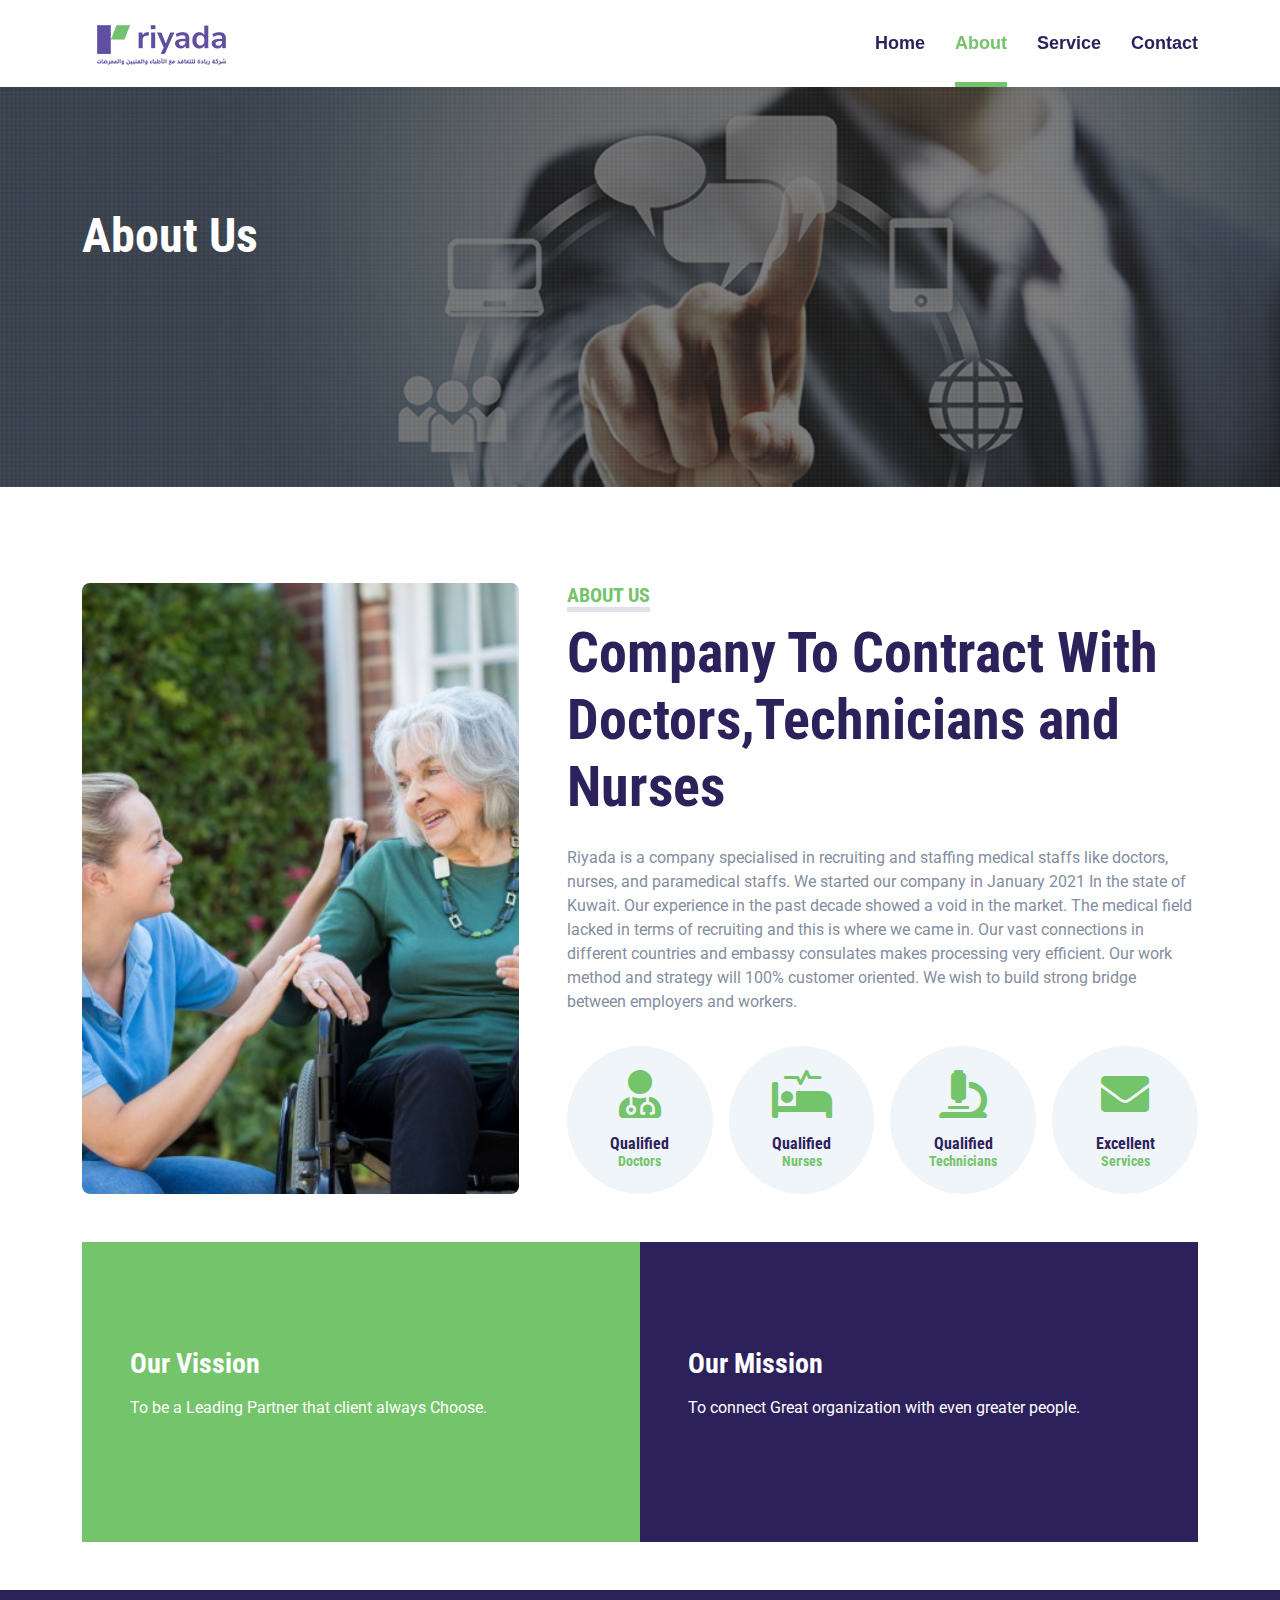
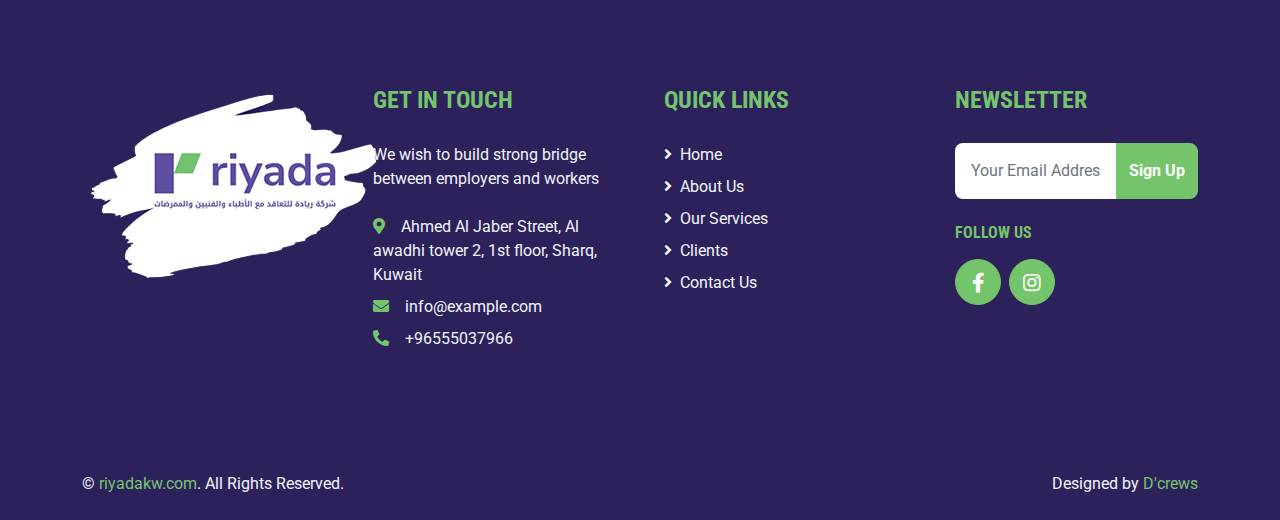
==== about.html @ 36b94405 "first commit" ====
<!DOCTYPE html>
<html lang="en">

<head>
    <meta charset="utf-8">
    <title>Riyada</title>
    <meta content="width=device-width, initial-scale=1.0" name="viewport">
    <meta content="Free HTML Templates" name="keywords">
    <meta content="Free HTML Templates" name="description">

    <!-- Favicon -->
    <link href="img/Riyada Logo1.png" rel="icon">

    <!-- Google Web Fonts -->
    <link rel="preconnect" href="https://fonts.gstatic.com">
    <link
        href="https://fonts.googleapis.com/css2?family=Roboto+Condensed:wght@400;700&family=Roboto:wght@400;700&display=swap"
        rel="stylesheet">

    <!-- Icon Font Stylesheet -->
    <link href="https://cdnjs.cloudflare.com/ajax/libs/font-awesome/5.15.0/css/all.min.css" rel="stylesheet">
    <link href="https://cdn.jsdelivr.net/npm/bootstrap-icons@1.4.1/font/bootstrap-icons.css" rel="stylesheet">

    <!-- Libraries Stylesheet -->
    <link href="lib/owlcarousel/assets/owl.carousel.min.css" rel="stylesheet">
    <link href="lib/tempusdominus/css/tempusdominus-bootstrap-4.min.css" rel="stylesheet" />

    <!-- Customized Bootstrap Stylesheet -->
    <link href="css/bootstrap.min.css" rel="stylesheet">

    <!-- Template Stylesheet -->
    <link href="css/style.css" rel="stylesheet">
</head>

<body>
    <div class="container-fluid sticky-top bg-white shadow-sm">
        <div class="container">
            <nav class="navbar navbar-expand-lg bg-white navbar-light py-3 py-lg-0">
                <a href="index.html" class="navbar-brand">
                    <h1 class="m-0 text-uppercase text-primary"><img src="img/Riyada Logo1.png" alt=""></h1>
                </a>
                <button class="navbar-toggler" type="button" data-bs-toggle="collapse" data-bs-target="#navbarCollapse">
                    <span class="navbar-toggler-icon"></span>
                </button>
                <div class="collapse navbar-collapse" id="navbarCollapse">
                    <div class="navbar-nav ms-auto py-0">
                        <a href="index.html" class="nav-item nav-link ">Home</a>
                        <a href="about.html" class="nav-item nav-link active">About</a>
                        <a href="service.html" class="nav-item nav-link">Service</a>
                        <a href="contact.html" class="nav-item nav-link">Contact</a>
                    </div>
                </div>
            </nav>
        </div>
    </div>

    <div class="container-fluid bg-primary py-5 mb-5 about-banner">
        <div class="container py-5">
            <div class="row justify-content-start">
                <div class="col-lg-8 text-center text-lg-start">
                    <h5 class="d-inline-block text-primary text-uppercase border-bottom border-5"
                        style="border-color: rgba(256, 256, 256, .3) !important;"></h5>
                    <h1 class="display-1 text-white mb-md-4">About Us</h1>
                </div>
            </div>
        </div>
    </div>

    <div class="container-fluid py-5">
        <div class="container">
            <div class="row gx-5">
                <div class="col-lg-5 mb-5 mb-lg-0" style="min-height: 500px;">
                    <div class="position-relative h-100">
                        <img class="position-absolute w-100 h-100 rounded" src="img/nursing-home-care-1.jpg"
                            style="object-fit: cover;">
                    </div>
                </div>
                <div class="col-lg-7">
                    <div class="mb-4">
                        <h5 class="d-inline-block text-primary text-uppercase border-bottom border-5">About Us</h5>
                        <h1 class="display-4">Company To Contract With Doctors,Technicians and Nurses</h1>
                    </div>
                    <p>Riyada is a company specialised in recruiting and staffing medical staffs like doctors, nurses,
                        and paramedical staffs. We started our company in January 2021 In the state of Kuwait. Our
                        experience in the past decade showed a void in the market. The medical field lacked in terms of
                        recruiting and this is where we came in. Our vast connections in different countries and embassy
                        consulates makes processing very efficient. Our work method and strategy will 100% customer
                        oriented. We wish to build strong bridge between employers and workers.</p>

                        <div class="row g-3 pt-3">
                            <div class="col-sm-3 col-6">
                                <div class="bg-light text-center rounded-circle py-4">
                                    <i class="fa fa-3x fa-user-md text-primary mb-3"></i>
                                    <h6 class="mb-0">Qualified<small class="d-block text-primary">Doctors</small></h6>
                                </div>
                            </div>
                            <div class="col-sm-3 col-6">
                                <div class="bg-light text-center rounded-circle py-4">
                                    <i class="fa fa-3x fa-procedures text-primary mb-3"></i>
                                    <h6 class="mb-0">Qualified<small class="d-block text-primary">Nurses</small></h6>
                                </div>
                            </div>
                            <div class="col-sm-3 col-6">
                                <div class="bg-light text-center rounded-circle py-4">
                                    <i class="fa fa-3x fa-microscope text-primary mb-3"></i>
                                    <h6 class="mb-0">Qualified<small class="d-block text-primary">Technicians</small></h6>
                                </div>
                            </div>
                            <div class="col-sm-3 col-6">
                                <div class="bg-light text-center rounded-circle py-4">
                                    <i class="fa fa-3x fa-envelope text-primary mb-3"></i>
                                    <h6 class="mb-0">Excellent<small class="d-block text-primary">Services</small></h6>
    
                                </div>
                            </div>
                        </div>
                </div>
            </div>
        </div>
    </div>
    <!-- About End -->

    <div class="container-fluid banner mb-5">
        <div class="container">
            <div class="row gx-0">
                <div class="col-md-6">
                    <div class="bg-primary bg-vission d-flex flex-column justify-content-center p-5"
                        style="height: 300px;">
                        <h3 class="text-white mb-3">Our Vission</h3>
                        <p class="text-white">To be a Leading Partner that client always Choose.</p>
                    </div>
                </div>
                <div class="col-md-6">
                    <div class="bg-secondary bg-mission d-flex flex-column justify-content-center p-5"
                        style="height: 300px;">
                        <h3 class="text-white mb-3">Our Mission</h3>
                        <p class="text-white">To connect Great organization with even greater people.</p>
                    </div>
                </div>
            </div>
        </div>
    </div>
    <div class="container-fluid bg-dark text-light mt-5 py-5">
        <div class="container py-5">
            <div class="row g-5">
                <div class="col-lg-3 col-md-6">
                    <img src="img/footer.png" alt="">
                </div>
                <div class="col-lg-3 col-md-6">
                    <h4 class="d-inline-block text-primary text-uppercase border-bottom border-5 border-secondary mb-4">
                        Get In Touch</h4>
                    <p class="mb-4">We wish to build strong bridge between employers and workers</p>
                    <p class="mb-2"><i class="fa fa-map-marker-alt text-primary me-3"></i>Ahmed Al Jaber Street, Al
                        awadhi tower 2, 1st floor, Sharq, Kuwait</p>
                    <p href="mailto:mail@homedotapp.com" class="mb-2"><i
                            class="fa fa-envelope text-primary me-3"></i>info@example.com</p>
                    <p class="mb-0"><i class="fa fa-phone-alt text-primary me-3"></i>+96555037966</p>
                </div>
                <div class="col-lg-3 col-md-6">
                    <h4 class="d-inline-block text-primary text-uppercase border-bottom border-5 border-secondary mb-4">
                        Quick Links</h4>
                    <div class="d-flex flex-column justify-content-start">
                        <a class="text-light mb-2" href="#"><i class="fa fa-angle-right me-2"></i>Home</a>
                        <a class="text-light mb-2" href="about.html"><i class="fa fa-angle-right me-2"></i>About Us</a>
                        <a class="text-light mb-2" href="service.html"><i class="fa fa-angle-right me-2"></i>Our
                            Services</a>
                        <a class="text-light mb-2" href="#Clients"><i class="fa fa-angle-right me-2"></i>Clients</a>
                        <a class="text-light" href="contact.html"><i class="fa fa-angle-right me-2"></i>Contact Us</a>
                    </div>
                </div>
                <div class="col-lg-3 col-md-6">
                    <h4 class="d-inline-block text-primary text-uppercase border-bottom border-5 border-secondary mb-4">
                        Newsletter</h4>
                    <form action="">
                        <div class="input-group">
                            <input type="text" class="form-control p-3 border-0" placeholder="Your Email Address">
                            <button class="btn btn-primary">Sign Up</button>
                        </div>
                    </form>
                    <h6 class="text-primary text-uppercase mt-4 mb-3">Follow Us</h6>
                    <div class="d-flex">
                        <a class="btn btn-lg btn-primary btn-lg-square rounded-circle me-2" href="#"><i
                                class="fab fa-facebook-f"></i></a>
                        <a class="btn btn-lg btn-primary btn-lg-square rounded-circle" href="#"><i
                                class="fab fa-instagram"></i></a>
                    </div>
                </div>
            </div>
        </div>
    </div>
    <div class="container-fluid bg-dark text-light border-top border-secondary py-4">
        <div class="container">
            <div class="row g-5">
                <div class="col-md-6 text-center text-md-start">
                    <p class="mb-md-0">&copy; <a class="text-primary" href="#">riyadakw.com</a>. All Rights Reserved.
                    </p>
                </div>
                <div class="col-md-6 text-center text-md-end">
                    <p class="mb-0">Designed by <a class="text-primary" href="https://www.dcrews.ga/">D'crews</a></p>
                </div>
            </div>
        </div>
    </div>


    <!-- Back to Top -->
    <a href="#" class="btn btn-lg btn-primary btn-lg-square back-to-top"><i class="bi bi-arrow-up"></i></a>


    <!-- JavaScript Libraries -->
    <script src="https://code.jquery.com/jquery-3.4.1.min.js"></script>
    <script src="https://cdn.jsdelivr.net/npm/bootstrap@5.0.0/dist/js/bootstrap.bundle.min.js"></script>
    <script src="lib/easing/easing.min.js"></script>
    <script src="lib/waypoints/waypoints.min.js"></script>
    <script src="lib/owlcarousel/owl.carousel.min.js"></script>
    <script src="lib/tempusdominus/js/moment.min.js"></script>
    <script src="lib/tempusdominus/js/moment-timezone.min.js"></script>
    <script src="lib/tempusdominus/js/tempusdominus-bootstrap-4.min.js"></script>

    <!-- Template Javascript -->
    <script src="js/main.js"></script>
</body>

</html>
---- css/style.css ----
/********** Template CSS **********/
:root {
    --primary: #74c46b;
    --secondary:#2d215c;
    --light: #EFF5F9;
    --dark: #2d215c;
}

.btn {
    font-weight: 700;
    transition: .5s;
}

.btn:hover {
    -webkit-box-shadow: 0 8px 6px -6px #555555;
    -moz-box-shadow: 0 8px 6px -6px #555555;
    box-shadow: 0 8px 6px -6px #555555;
}

.btn-primary {
    color: #FFFFFF;
}

.btn-square {
    width: 36px;
    height: 36px;
}

.btn-sm-square {
    width: 28px;
    height: 28px;
}

.btn-lg-square {
    width: 46px;
    height: 46px;
}

.btn-square,
.btn-sm-square,
.btn-lg-square {
    padding-left: 0;
    padding-right: 0;
    text-align: center;
}

.back-to-top {
    position: fixed;
    display: none;
    right: 30px;
    bottom: 0;
    border-radius: 50% 50% 0 0;
    z-index: 99;
}

.navbar-light .navbar-nav .nav-link {
    font-family: 'Jost', sans-serif;
    position: relative;
    margin-left: 30px;
    padding: 30px 0;
    font-size: 18px;
    font-weight: 700;
    color: var(--dark);
    outline: none;
    transition: .5s;
}

.navbar-light .navbar-nav .nav-link:hover,
.navbar-light .navbar-nav .nav-link.active {
    color: var(--primary);
}

@media (min-width: 992px) {
    .navbar-light .navbar-nav .nav-link::before {
        position: absolute;
        content: "";
        width: 0;
        height: 5px;
        bottom: 0;
        left: 50%;
        background: var(--primary);
        transition: .5s;
    }

    .navbar-light .navbar-nav .nav-link:hover::before,
    .navbar-light .navbar-nav .nav-link.active::before {
        width: 100%;
        left: 0;
    }
}

@media (max-width: 991.98px) {
    .navbar-light .navbar-nav .nav-link  {
        margin-left: 0;
        padding: 10px 0;
    }
}

.hero-header {
    background: url(../img/banner.jpg) top right no-repeat;
    background-size: cover;
    height: 600px;
}

.service-item {
    position: relative;
    height: 350px;
    padding: 0 30px;
    transition: .5s;
}

.service-item .service-icon {
    width: 150px;
    height: 100px;
    display: flex;
    align-items: center;
    justify-content: center;
    background: var(--primary);
    border-radius: 50%;
    transform: rotate(-14deg);
}

.service-item .service-icon i {
    transform: rotate(15deg);
}

.service-item a.btn {
    position: absolute;
    width: 60px;
    bottom: -48px;
    left: 50%;
    margin-left: -30px;
    opacity: 0;
}

.service-item:hover a.btn {
    bottom: -24px;
    opacity: 1;
}

.price-carousel::after {
    position: absolute;
    content: "";
    width: 100%;
    height: 50%;
    bottom: 0;
    left: 0;
    background: var(--primary);
    border-radius: 8px 8px 50% 50%;
    z-index: -1;
}

.price-carousel .owl-nav {
    margin-top: 35px;
    width: 100%;
    text-align: center;
    display: flex;
    justify-content: center;
}

.price-carousel .owl-nav .owl-prev,
.price-carousel .owl-nav .owl-next{
    position: relative;
    margin: 0 5px;
    width: 45px;
    height: 45px;
    display: flex;
    align-items: center;
    justify-content: center;
    color: var(--primary);
    background: #FFFFFF;
    font-size: 22px;
    border-radius: 45px;
    transition: .5s;
}

.price-carousel .owl-nav .owl-prev:hover,
.price-carousel .owl-nav .owl-next:hover {
    color: var(--dark);
}

@media (min-width: 576px) {
    .team-item .row {
        height: 350px;
    }
}

.team-carousel .owl-nav {
    position: absolute;
    padding: 0 45px;
    width: 100%;
    height: 45px;
    top: calc(50% - 22.5px);
    left: 0;
    display: flex;
    justify-content: space-between;
}

.team-carousel .owl-nav .owl-prev,
.team-carousel .owl-nav .owl-next {
    position: relative;
    width: 45px;
    height: 45px;
    display: flex;
    align-items: center;
    justify-content: center;
    color: #FFFFFF;
    background: var(--primary);
    border-radius: 45px;
    font-size: 22px;
    transition: .5s;
}

.team-carousel .owl-nav .owl-prev:hover,
.team-carousel .owl-nav .owl-next:hover {
    background: var(--dark);
}

.testimonial-carousel .owl-dots {
    margin-top: 15px;
    display: flex;
    align-items: center;
    justify-content: center;
}

.testimonial-carousel .owl-dot {
    position: relative;
    display: inline-block;
    margin: 0 5px;
    width: 20px;
    height: 20px;
    background: var(--light);
    border: 2px solid var(--primary);
    border-radius: 20px;
    transition: .5s;
}

.testimonial-carousel .owl-dot.active {
    width: 40px;
    height: 40px;
    background: var(--primary);
}

.testimonial-carousel .owl-item img {
    width: 150px;
    height: 150px;
}

.textfont{
    font-size: larger;
    font-weight: bold;
   line-height: 40px;
}

.bg-img{
    background-image:  url(../img/bg.png)
}

.about-banner {
    background: url(../img/about-banner.jpg) top right no-repeat;
    background-size: cover;
    height: 400px;
}
.service-banner {
    background: url(../img/service.jpg) top right no-repeat;
    background-size: cover;
    height: 400px;
}
.contact-banner{
    background: url(../img/cosc-nursing.jpg) top right no-repeat;
    background-size: cover;
    height: 400px;
}

/* .Slides-1{
    background: url(../img/cosc-nursing.jpg) top right no-repeat;
    background-size: cover;
    height: 400px;
} */

* {box-sizing:border-box}

/* Slideshow container */

/* Hide the images by default */
.mySlides {
    display: none;
  }
  
  /* Next & previous buttons */
  .prev, .next {
    cursor: pointer;
    position: absolute;
    top: 50%;
    width: auto;
    margin-top: -22px;
    padding: 16px;
    color: white;
    font-weight: bold;
    font-size: 18px;
    transition: 0.6s ease;
    border-radius: 0 3px 3px 0;
    user-select: none;
  }
  
  /* Position the "next button" to the right */
  .next {
    right: 0;
    border-radius: 3px 0 0 3px;
  }
  
  /* On hover, add a black background color with a little bit see-through */
  .prev:hover, .next:hover {
    background-color: rgba(0,0,0,0.8);
  }
  
  /* Number text (1/3 etc) */
  .numbertext {
    color: #f2f2f2;
    font-size: 12px;
    padding: 8px 12px;
    position: absolute;
    top: 0;
  }
  
  /* The dots/bullets/indicators */
  .dot {
    cursor: pointer;
    height: 15px;
    width: 15px;
    margin: 0 2px;
    background-color: #bbb;
    border-radius: 50%;
    display: inline-block;
    transition: background-color 0.6s ease;
  }
  /* Fading animation */
  .fade {
    animation-name: fade;
    animation-duration: 1.5s;
  }
  
  @keyframes fade {
    from {opacity: .4}
    to {opacity: 1}
  }
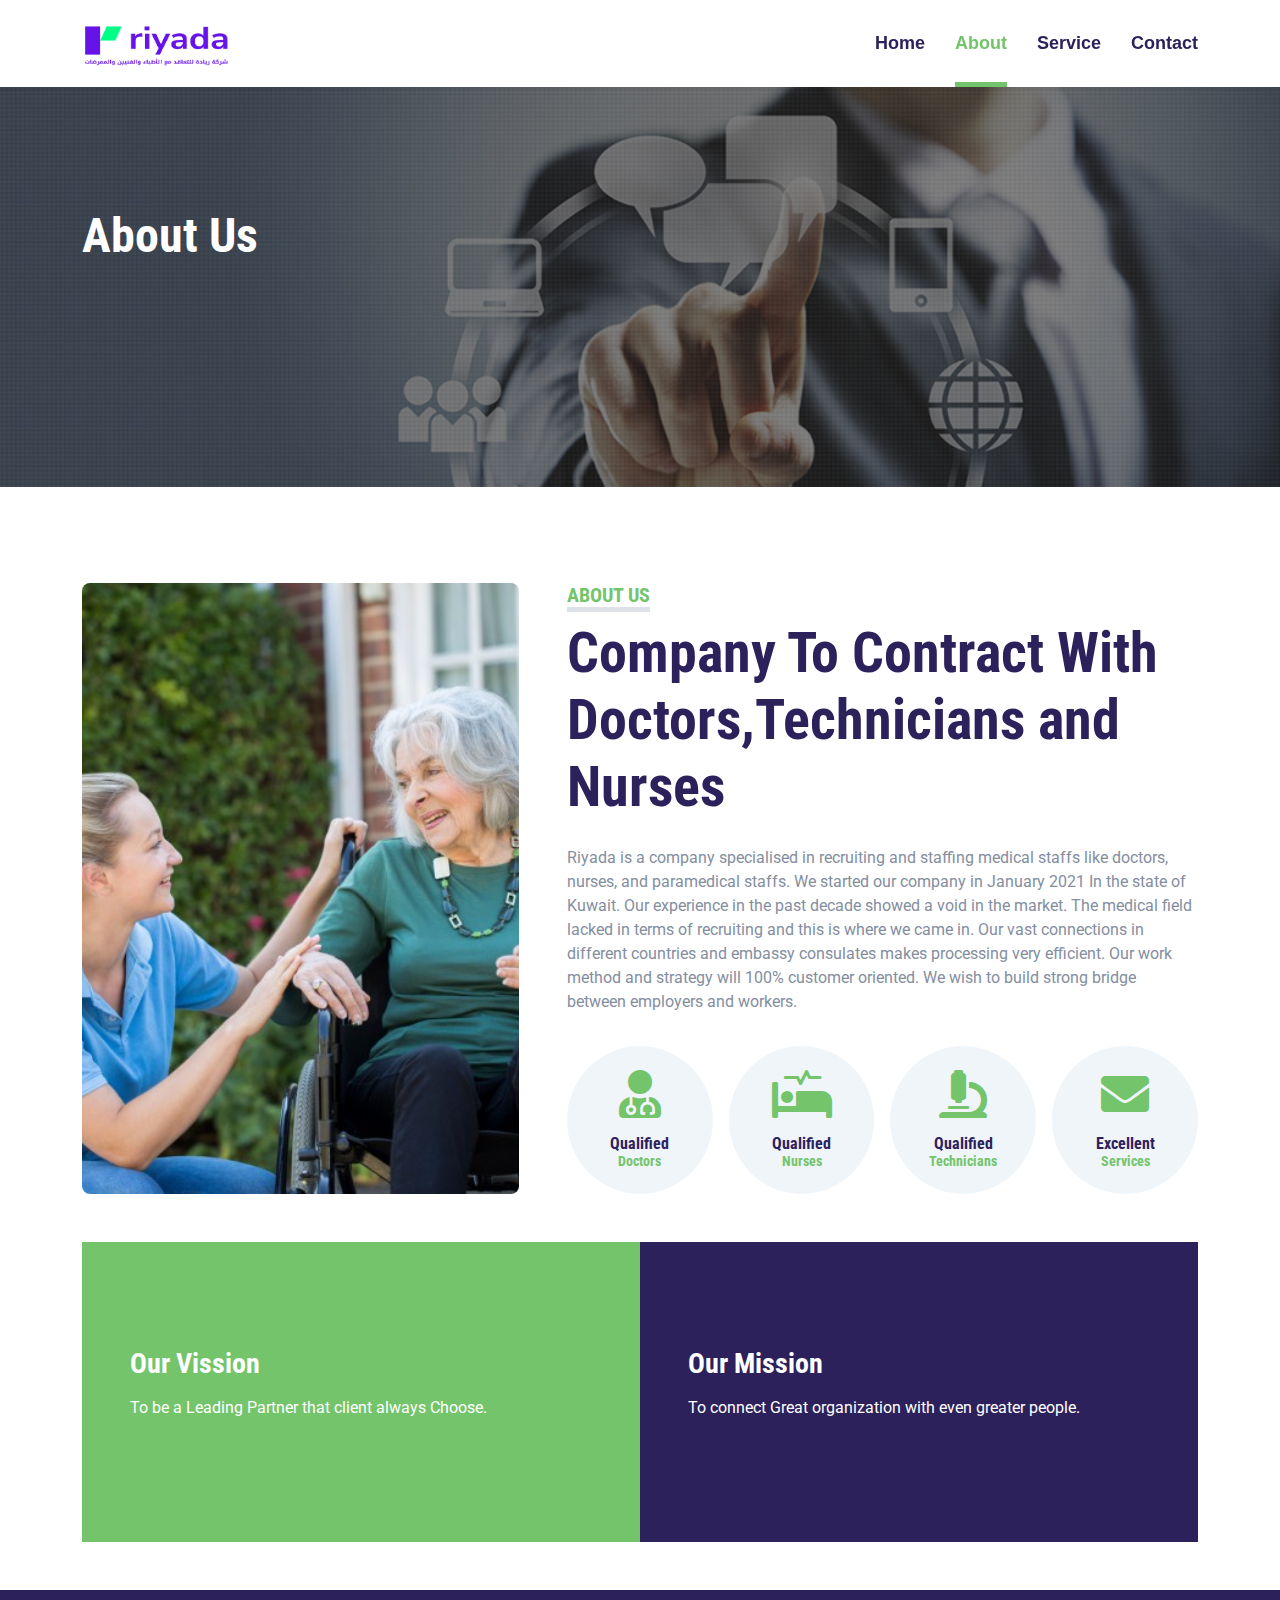
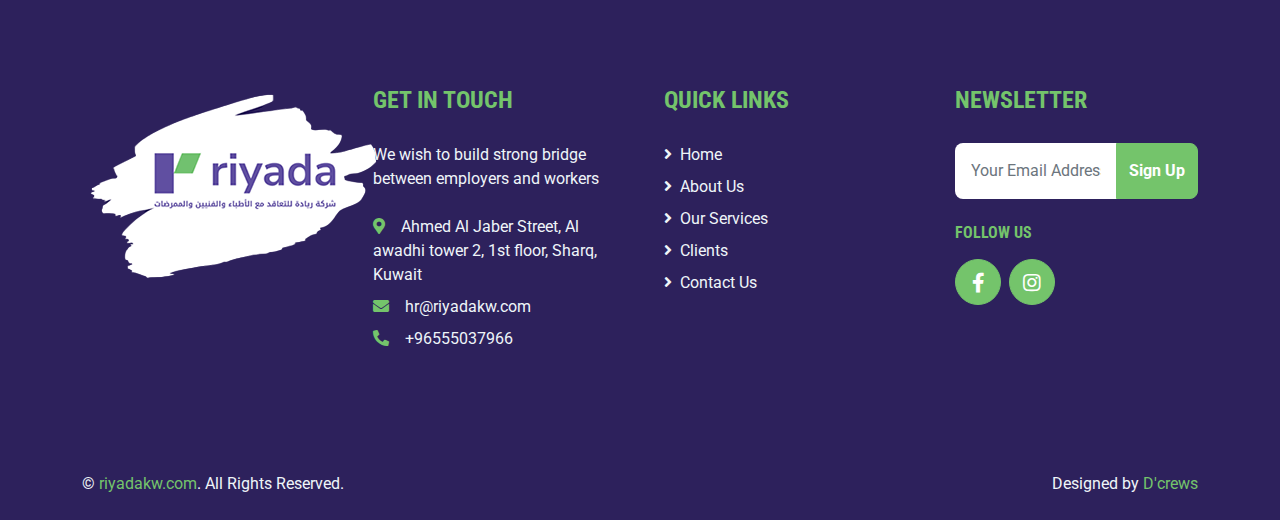
==== commit de060e80: "second commit" ====
--- a/about.html
+++ b/about.html
@@ -37,7 +37,7 @@
         <div class="container">
             <nav class="navbar navbar-expand-lg bg-white navbar-light py-3 py-lg-0">
                 <a href="index.html" class="navbar-brand">
-                    <h1 class="m-0 text-uppercase text-primary"><img src="img/Riyada Logo1.png" alt=""></h1>
+                    <h1 class="m-0 text-uppercase text-primary"> <img src="img/logo.png"  style="height: 45px; width: 150px;" alt=""></h1>
                 </a>
                 <button class="navbar-toggler" type="button" data-bs-toggle="collapse" data-bs-target="#navbarCollapse">
                     <span class="navbar-toggler-icon"></span>
@@ -153,7 +153,7 @@
                     <p class="mb-2"><i class="fa fa-map-marker-alt text-primary me-3"></i>Ahmed Al Jaber Street, Al
                         awadhi tower 2, 1st floor, Sharq, Kuwait</p>
                     <p href="mailto:mail@homedotapp.com" class="mb-2"><i
-                            class="fa fa-envelope text-primary me-3"></i>info@example.com</p>
+                            class="fa fa-envelope text-primary me-3"></i>hr@riyadakw.com</p>
                     <p class="mb-0"><i class="fa fa-phone-alt text-primary me-3"></i>+96555037966</p>
                 </div>
                 <div class="col-lg-3 col-md-6">
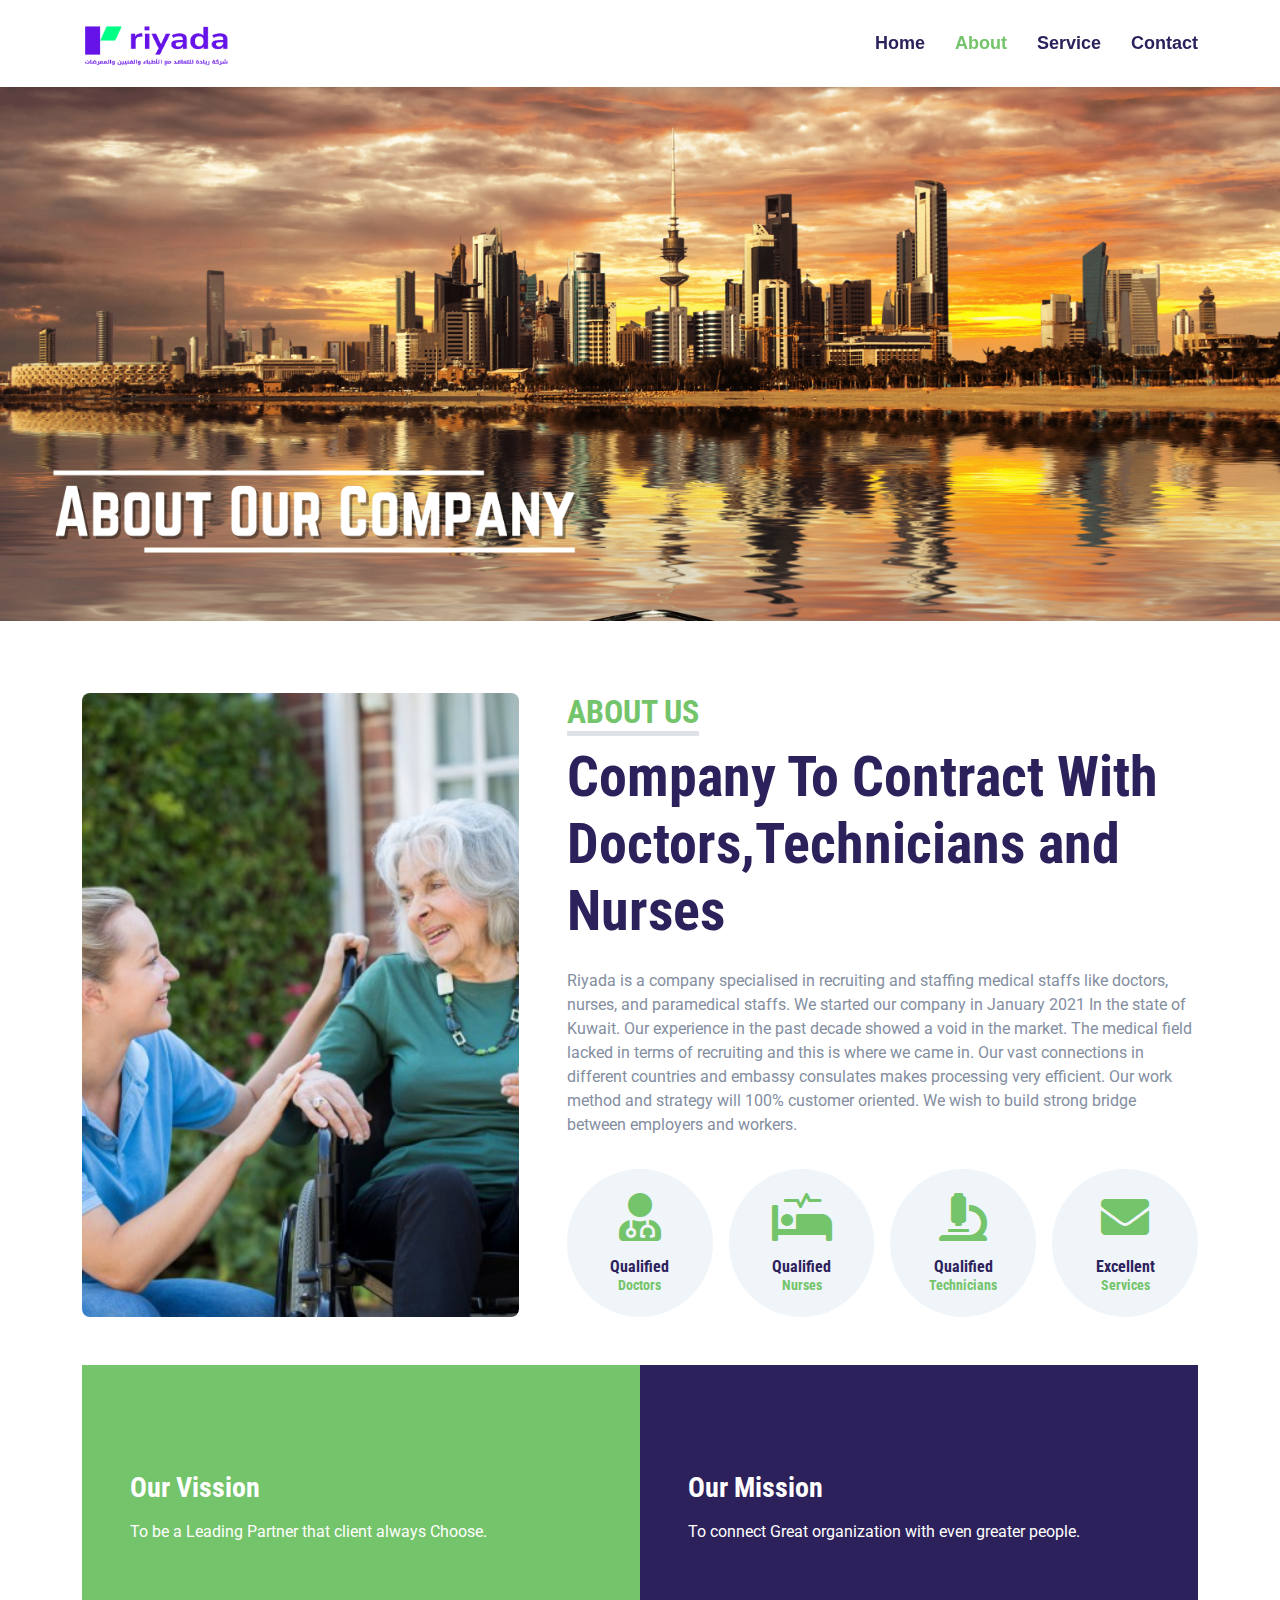
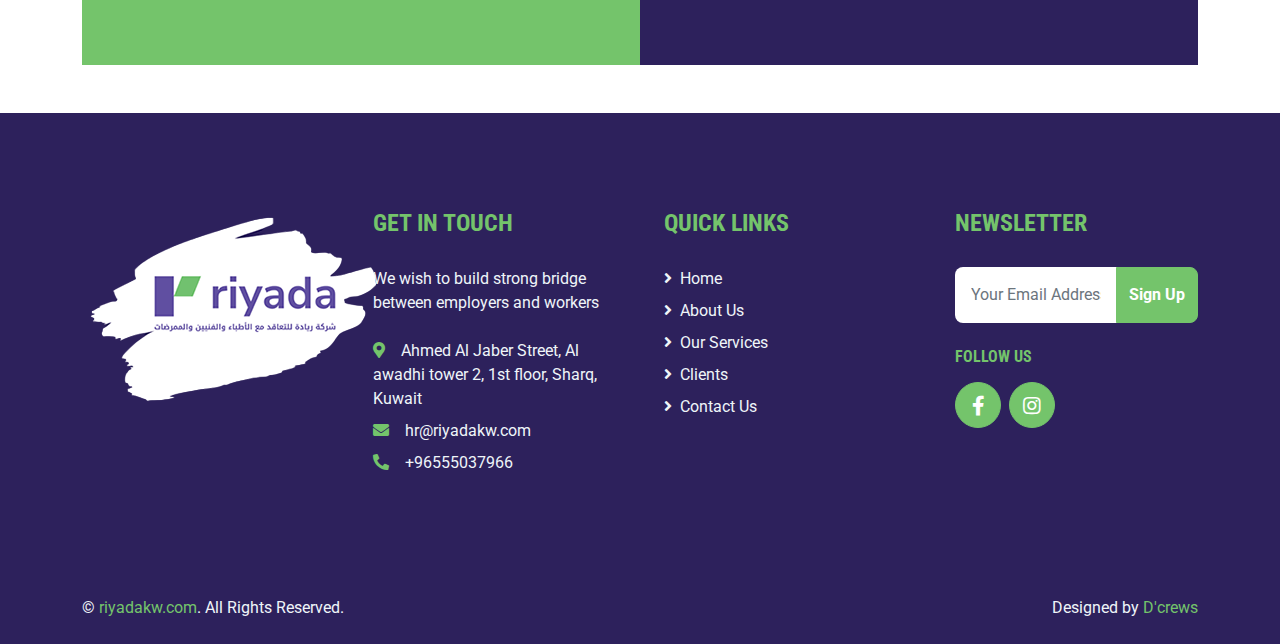
==== commit a51b7bf8: "third commit" ====
--- a/about.html
+++ b/about.html
@@ -54,17 +54,13 @@
         </div>
     </div>
 
-    <div class="container-fluid bg-primary py-5 mb-5 about-banner">
-        <div class="container py-5">
-            <div class="row justify-content-start">
-                <div class="col-lg-8 text-center text-lg-start">
-                    <h5 class="d-inline-block text-primary text-uppercase border-bottom border-5"
-                        style="border-color: rgba(256, 256, 256, .3) !important;"></h5>
-                    <h1 class="display-1 text-white mb-md-4">About Us</h1>
-                </div>
-            </div>
-        </div>
-    </div>
+    <div class="slideshow-container">
+        <div class="mySlides">
+            <img src="img/about1.png" style="width:100%">
+        </div>
+    </div>
+    <br>
+
 
     <div class="container-fluid py-5">
         <div class="container">
@@ -77,7 +73,7 @@
                 </div>
                 <div class="col-lg-7">
                     <div class="mb-4">
-                        <h5 class="d-inline-block text-primary text-uppercase border-bottom border-5">About Us</h5>
+                        <h2 class="d-inline-block text-primary text-uppercase border-bottom border-5">About Us</h2>
                         <h1 class="display-4">Company To Contract With Doctors,Technicians and Nurses</h1>
                     </div>
                     <p>Riyada is a company specialised in recruiting and staffing medical staffs like doctors, nurses,
@@ -179,9 +175,9 @@
                     </form>
                     <h6 class="text-primary text-uppercase mt-4 mb-3">Follow Us</h6>
                     <div class="d-flex">
-                        <a class="btn btn-lg btn-primary btn-lg-square rounded-circle me-2" href="#"><i
+                        <a class="btn btn-lg btn-primary btn-lg-square rounded-circle me-2" target="_blank" href="https://www.facebook.com/"><i
                                 class="fab fa-facebook-f"></i></a>
-                        <a class="btn btn-lg btn-primary btn-lg-square rounded-circle" href="#"><i
+                        <a class="btn btn-lg btn-primary btn-lg-square rounded-circle" target="_blank" href="https://www.instagram.com/"><i
                                 class="fab fa-instagram"></i></a>
                     </div>
                 </div>
--- a/css/style.css
+++ b/css/style.css
@@ -78,7 +78,6 @@
         height: 5px;
         bottom: 0;
         left: 50%;
-        background: var(--primary);
         transition: .5s;
     }
 
@@ -256,21 +255,16 @@
     background-image:  url(../img/bg.png)
 }
 
-.about-banner {
-    background: url(../img/about-banner.jpg) top right no-repeat;
+/* .about-banner {
+    background: url(../img/about.png) top right no-repeat;
     background-size: cover;
-    height: 400px;
-}
-.service-banner {
-    background: url(../img/service.jpg) top right no-repeat;
+    height: 600px;
+} */
+/* .service-banner {
+    background: url(../img/service.png) top right no-repeat ;
     background-size: cover;
-    height: 400px;
-}
-.contact-banner{
-    background: url(../img/cosc-nursing.jpg) top right no-repeat;
-    background-size: cover;
-    height: 400px;
-}
+    height: 500px;
+} */
 
 /* .Slides-1{
     background: url(../img/cosc-nursing.jpg) top right no-repeat;
@@ -313,28 +307,7 @@
   .prev:hover, .next:hover {
     background-color: rgba(0,0,0,0.8);
   }
-  
-  /* Number text (1/3 etc) */
-  .numbertext {
-    color: #f2f2f2;
-    font-size: 12px;
-    padding: 8px 12px;
-    position: absolute;
-    top: 0;
-  }
-  
-  /* The dots/bullets/indicators */
-  .dot {
-    cursor: pointer;
-    height: 15px;
-    width: 15px;
-    margin: 0 2px;
-    background-color: #bbb;
-    border-radius: 50%;
-    display: inline-block;
-    transition: background-color 0.6s ease;
-  }
-  /* Fading animation */
+
   .fade {
     animation-name: fade;
     animation-duration: 1.5s;
